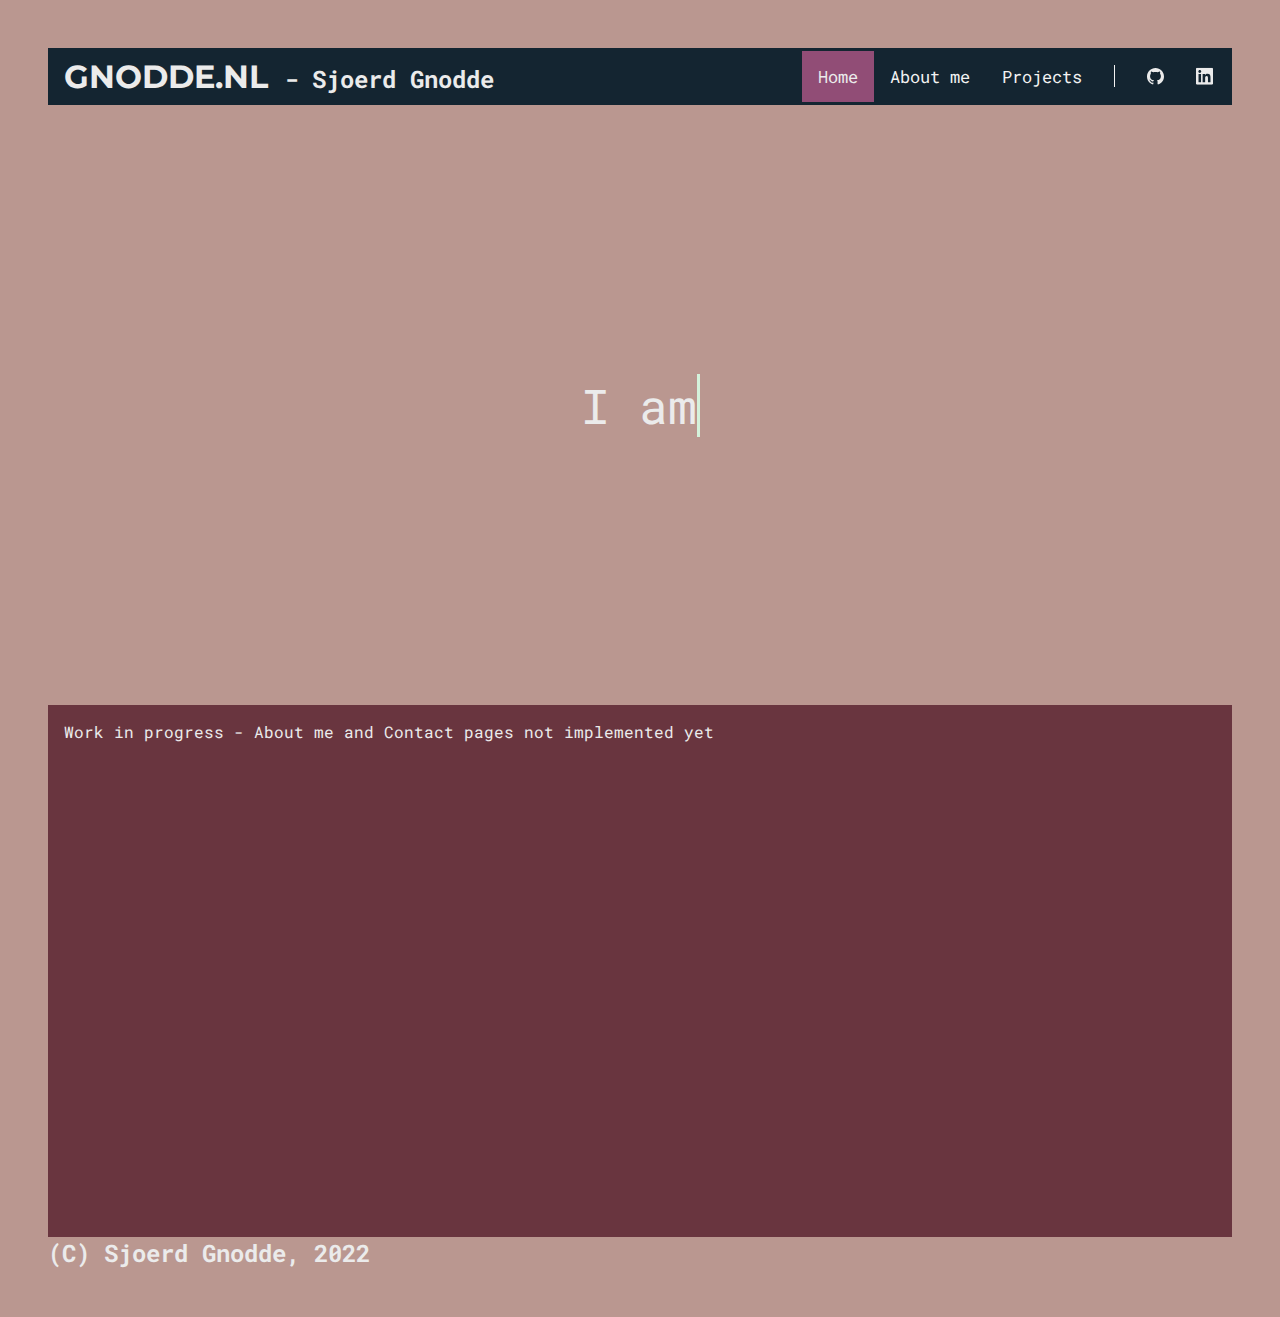
==== public_html/index.html @ 0d08ef64 "typewriter and icons in chrome and edge" ====
<!DOCTYPE html>
<html>

<head>
    <title>GNODDE.NL - Sjoerd Gnodde</title>
    <meta charset="UTF-8">

    <meta name="keywords" content="Gnodde, Sjoerd, data scientist, hydrologist, Python">
    <meta name="author" content="Sjoerd Gnodde">
    <meta name="viewport" content="width=device-width, initial-scale=1.0">
    <link rel="apple-touch-icon-precomposed" sizes="57x57" href="img/apple-touch-icon-57x57.png" />
    <link rel="apple-touch-icon-precomposed" sizes="114x114" href="img/apple-touch-icon-114x114.png" />
    <link rel="apple-touch-icon-precomposed" sizes="72x72" href="img/apple-touch-icon-72x72.png" />
    <link rel="apple-touch-icon-precomposed" sizes="144x144" href="img/apple-touch-icon-144x144.png" />
    <link rel="apple-touch-icon-precomposed" sizes="60x60" href="img/apple-touch-icon-60x60.png" />
    <link rel="apple-touch-icon-precomposed" sizes="120x120" href="img/apple-touch-icon-120x120.png" />
    <link rel="apple-touch-icon-precomposed" sizes="76x76" href="img/apple-touch-icon-76x76.png" />
    <link rel="apple-touch-icon-precomposed" sizes="152x152" href="img/apple-touch-icon-152x152.png" />
    <link rel="icon" type="image/png" href="img/img/favicon-196x196.png" sizes="196x196" />
    <link rel="icon" type="image/png" href="img/favicon-96x96.png" sizes="96x96" />
    <link rel="icon" type="image/png" href="img/favicon-32x32.png" sizes="32x32" />
    <link rel="icon" type="image/png" href="img/favicon-16x16.png" sizes="16x16" />
    <link rel="icon" type="image/png" href="img/favicon-128.png" sizes="128x128" />
    <meta name="application-name" content="&nbsp;" />
    <meta name="msapplication-TileColor" content="#FFFFFF" />
    <meta name="msapplication-TileImage" content="img/mstile-144x144.png" />
    <meta name="msapplication-square70x70logo" content="img/mstile-70x70.png" />
    <meta name="msapplication-square150x150logo" content="img/mstile-150x150.png" />
    <meta name="msapplication-wide310x150logo" content="img/mstile-310x150.png" />
    <meta name="msapplication-square310x310logo" content="img/mstile-310x310.png" />

    <link rel="stylesheet" href="css/base.css?v=1.2">
    <link rel="stylesheet" href="css/slowlyshow.css?v=1.2">
    <script src="https://cdnjs.cloudflare.com/ajax/libs/jquery/3.3.1/jquery.min.js"></script>
</head>

<body onload="replaceText()">



    <div class="topnav">
        <h1>GNODDE.NL</h1>
        <h2>- Sjoerd Gnodde</h2>
        <a class="icon" href="https://www.linkedin.com/in/sjoerdgnodde/"><svg id="icon2svg" role="img"
                viewBox="0 0 24 24" xmlns="http://www.w3.org/2000/svg"  xlink:href="data:image/png;base64" height="100%" width="100%" >
                <title>LinkedIn</title>
                <path
                    d="M20.447 20.452h-3.554v-5.569c0-1.328-.027-3.037-1.852-3.037-1.853 0-2.136 1.445-2.136 2.939v5.667H9.351V9h3.414v1.561h.046c.477-.9 1.637-1.85 3.37-1.85 3.601 0 4.267 2.37 4.267 5.455v6.286zM5.337 7.433c-1.144 0-2.063-.926-2.063-2.065 0-1.138.92-2.063 2.063-2.063 1.14 0 2.064.925 2.064 2.063 0 1.139-.925 2.065-2.064 2.065zm1.782 13.019H3.555V9h3.564v11.452zM22.225 0H1.771C.792 0 0 .774 0 1.729v20.542C0 23.227.792 24 1.771 24h20.451C23.2 24 24 23.227 24 22.271V1.729C24 .774 23.2 0 22.222 0h.003z" />
            </svg></a>
        <a class="icon" href="https://github.com/SjoerdGn"><svg id="icon1svg" role="img" viewBox="0 0 24 24"
                xmlns="http://www.w3.org/2000/svg" xlink:href="data:image/png;base64" height="100%" width="100%" >
                <title>GitHub</title>
                <path
                    d="M12 .297c-6.63 0-12 5.373-12 12 0 5.303 3.438 9.8 8.205 11.385.6.113.82-.258.82-.577 0-.285-.01-1.04-.015-2.04-3.338.724-4.042-1.61-4.042-1.61C4.422 18.07 3.633 17.7 3.633 17.7c-1.087-.744.084-.729.084-.729 1.205.084 1.838 1.236 1.838 1.236 1.07 1.835 2.809 1.305 3.495.998.108-.776.417-1.305.76-1.605-2.665-.3-5.466-1.332-5.466-5.93 0-1.31.465-2.38 1.235-3.22-.135-.303-.54-1.523.105-3.176 0 0 1.005-.322 3.3 1.23.96-.267 1.98-.399 3-.405 1.02.006 2.04.138 3 .405 2.28-1.552 3.285-1.23 3.285-1.23.645 1.653.24 2.873.12 3.176.765.84 1.23 1.91 1.23 3.22 0 4.61-2.805 5.625-5.475 5.92.42.36.81 1.096.81 2.22 0 1.606-.015 2.896-.015 3.286 0 .315.21.69.825.57C20.565 22.092 24 17.592 24 12.297c0-6.627-5.373-12-12-12" />
            </svg></a>
        <a class="unclickable">
            <div class="vl"></div>
        </a>
        <a href="projects.html">Projects</a>
        <a href="about-me.html">About me</a>
        <a class="active" href="index.html">Home</a>
    </div>

    <div class="openPage">

        <a href="" class="typewriter" data-period="2000"
            data-type='[ "I am Sjoerd Gnodde.", "I am a data scientist.", "I am a hydrologist.", "I am a cyclist.", "I am a hobby developer." ]'>
            <span class="wrap"></span>
        </a>
    </div>




    <div id='section1'>
        <p>
            Work in progress - About me and Contact pages not implemented yet
        </p>

    </div>

    <div>
        <h2>(C) Sjoerd Gnodde, 2022</h2>
    </div>
</body>
<script src="scripts/slowlyshow.js"></script>

</html>
---- public_html/css/base.css ----
/*@import url('https://fonts.googleapis.com/css2?family=Roboto+Mono:wght@100&display=swap');
*/

@import url('https://fonts.googleapis.com/css2?family=Montserrat:wght@800&family=Roboto+Mono:wght@100&display=swap');

/* base styles */

* {
    margin: 0;
    font-family: "Roboto Mono";
    color: rgb(235, 235, 235);
    overflow-x: hidden;
    /*background-color: rgb(233, 233, 233);*/
}

/* 22223b-4a4e69-9a8c98-c9ada7-f2e9e4 */
:root {
    --c1: #d4f2db;
    --c2: #cef7a0;
    --c3: #ba9790;
    --c4: #914d76;
    --c5: #69353f;
    --c6: #142531;
}


/*
:root {
    --c1: #C6878F;
    --c2: #B79D94;
    --c3: #969696;
    --c4: #67697C;
    --c5: #253D5B;
  }
*/

body {
    /*background-image: url('../img/mountain_1.png');*/
    background-color: var(--c3);
    background-size: 100%;
    padding: 3em;
    /*
    background-repeat: no-repeat;
    background-attachment: fixed;
    background-position: center;
    */
}





h1 {
    font-family: 'Montserrat', sans-serif;
    color: rgb(235, 235, 235);
    margin-bottom: .5em;
    margin-top: .5em;
}

h3 {
    margin-bottom: 0.5em;
}

.center-screen {
    display: flex;
    align-items: center;
    text-align: center;
    min-height: 100vh;
}

p::after {
    content: "\a";
    white-space: pre;
}

/*
.navbar {
    padding: 20px;
    display: flex;
    align-items: center;
    max-width: 600px;
    margin-right: auto;
    margin-left: auto;
    border-bottom: 2px solid rgb(235, 235, 235);
}

img {
    padding: 20px 20px 20px 0px;
    margin: auto;
}
*/
img {
    padding: 0;
    box-shadow: 5px 5px var(--c5);
}






.footer {
    padding: 20px;
    display: flex;
    align-items: center;
    max-width: 600px;
    margin: 0 auto;
    border-bottom: 2px solid rgb(235, 235, 235);
}

.footer .links {
    margin-left: auto;
}

.footer a {
    margin-left: 16px;
    text-decoration: none;
    padding: 6px;
}


/* NAVBAR */


/* Add a black background color to the top navigation */

.topnav {
    background-color: var(--c6);
    overflow: hidden;
    padding: .2em .2em .2em .5em;
    margin-left: auto;
    margin-right: auto;
}


/* Style the links inside the navigation bar */

.topnav a {
    float: right;
    color: #f2f2f2;
    text-align: center;
    padding: 14px 16px;
    text-decoration: none;
    font-size: 17px;
}

.topnav h1 {
    float: left;
    margin-bottom: auto;
    margin-top: auto;
    text-align: center;
    padding-top: 6px;
    padding-bottom: 5px;
    padding-left: 8px;
    padding-right: 8px;
}

.topnav h2 {
    float: left;
    margin-bottom: auto;
    margin-top: auto;
    text-align: center;
    padding-top: 12px;
    padding-left: 8px;
    padding-right: 8px;
}


.topnav svg {
    max-height: 1em;
    fill:rgb(235, 235, 235);
    transform: translate(0%, 10%);
}


.vl {
    border-left: 1px solid #f2f2f2;
    height: 1.3em;
  }


/* Change the color of links on hover */

.topnav a:hover:not(.unclickable) {
    background-color: var(--c1);
    color: var(--c6);
    fill: var(--c6);
}

.topnav a:hover svg {
    fill:var(--c6);
}

/* Add a color to the active/current link */

.topnav a.active {
    background-color: var(--c4);
    color: rgb(235, 235, 235);
}

#topnav2 {
    max-width: 90%;
}
/*
position: relative;
    display: flex;
    flex-direction: column;
    align-items: center;
    min-height: 400px;
    padding-top: 5em;
    padding-right: 18%;
    padding-left: 18%;
    max-width: 50%;
    min-width: 420px;
    left: 50%;
    right: 50%;
    transform: translate(-50%, -0%);
*/

#maxwidth600 {
    max-width: calc(42% + 100px);
    margin-left: auto;
    margin-right: auto;
    margin-bottom: 1.5em;
    min-width: calc(400px)
}

/* OLD NAVBAR */

.navbar h1 {
    font-family: 'Montserrat', sans-serif;
    color: #3f3f3f;
}

.navbar .links {
    margin-left: auto;
}

.navbar a {
    margin-left: 16px;
    text-decoration: none;
    padding: 6px;
}

.navbar a:hover {
    color: rgb(0, 0, 155);
    text-decoration: underline;
}

.footer a:hover {
    color: rgb(0, 0, 155);
    text-decoration: underline;
}

.content {
    max-width: 600px;
    margin: 40px auto;
    padding: 20px;
}

.code {
    color: rgb(190, 190, 190);
    background-color: rgb(0, 0, 0);
    border: 1px solid #999;
    display: block;
    padding: 20px;
}

#section1 {
    background-color: var(--c5);
    padding: 1em;
    min-height: 500px;
}

section {
    position: relative;
    display: flex;
    flex-direction: column;
    align-items: center;
    min-height: 400px;
    padding-top: 5em;
    
    width: calc(42% + 100px);
    left: 50%;
    right: 50%;
    transform: translate(-50%, -0%);
    padding-right: calc(24% - 50px);
    padding-left: calc(24% - 50px);
    min-width: calc(400px)

}


section p {
    text-align: justify;
    text-justify: inter-word;
    margin-bottom: .8em;
    margin-top: .8em;
}

.centered_header {
    text-align: center;
}



.blue {
    background: var(--c2);
}

.blue h1 {
    color: var(--c5);
}

.blue p {
    color: var(--c5);
}

.blue a {
    color: var(--c5);
}

.red {
    background: var(--c4);
}

.pink {
    background: var(--c1);
    overflow: hidden;
    color: var(--c5)
}

.pink h1 {
    color: var(--c5);
}

.pink p {
    color: var(--c5);
}


.pink a {
    color: var(--c5);
}

.dark {
    background: var(--c3);
}

.wave1 {
    position: absolute;
    top: 0;
    left: 0;
    width: 100%;
    overflow: hidden;
    line-height: 0;
}

.wave1 svg {
    position: relative;
    display: block;
    width: calc(161% + 1.3px);
    height: 132px;
}

#wavered .shape-fill {
    fill: var(--c4);
}

#wavedark .shape-fill {
    fill: var(--c3);
}

#wavepink .shape-fill {
    fill: var(--c1);
}

#waveblue .shape-fill {
    fill: var(--c2);
}

section img.proj_img {
    width: 100%;
    max-width: 500px;
    margin-left: auto;
    margin-right: auto;
}

#gausscop {
    cursor: pointer;
}
---- public_html/css/slowlyshow.css ----
/* #slowlyShow {
    color: rgb(235, 235, 235);
    /*font-family: "Courier"; 
    font-size: 3.5em;
    margin: 10px 0 0 16px;
    white-space: nowrap;
    overflow: hidden;
    width: 30em;
    animation: type 6s steps(60, end);
}
*/
html {
    height: 100%;
}

.typewriter {
    
    text-decoration: none;
}

.openPage a {
    font-size: 3em;
}

.openPage {
    margin: 0;
    position: relative;
    background-image: url('../img/mountain_1.png');
    height: 100%;
    max-height: 1300px;
    opacity: 1;
    z-index: -1;
    min-height: 600px;
    text-align: center;
    display: flex;
    justify-content: center;
    align-content: center;
    flex-direction: column;
    flex-grow: 1;
    padding-left: 10%;
    padding-right: 10%;
    width: auto;
}
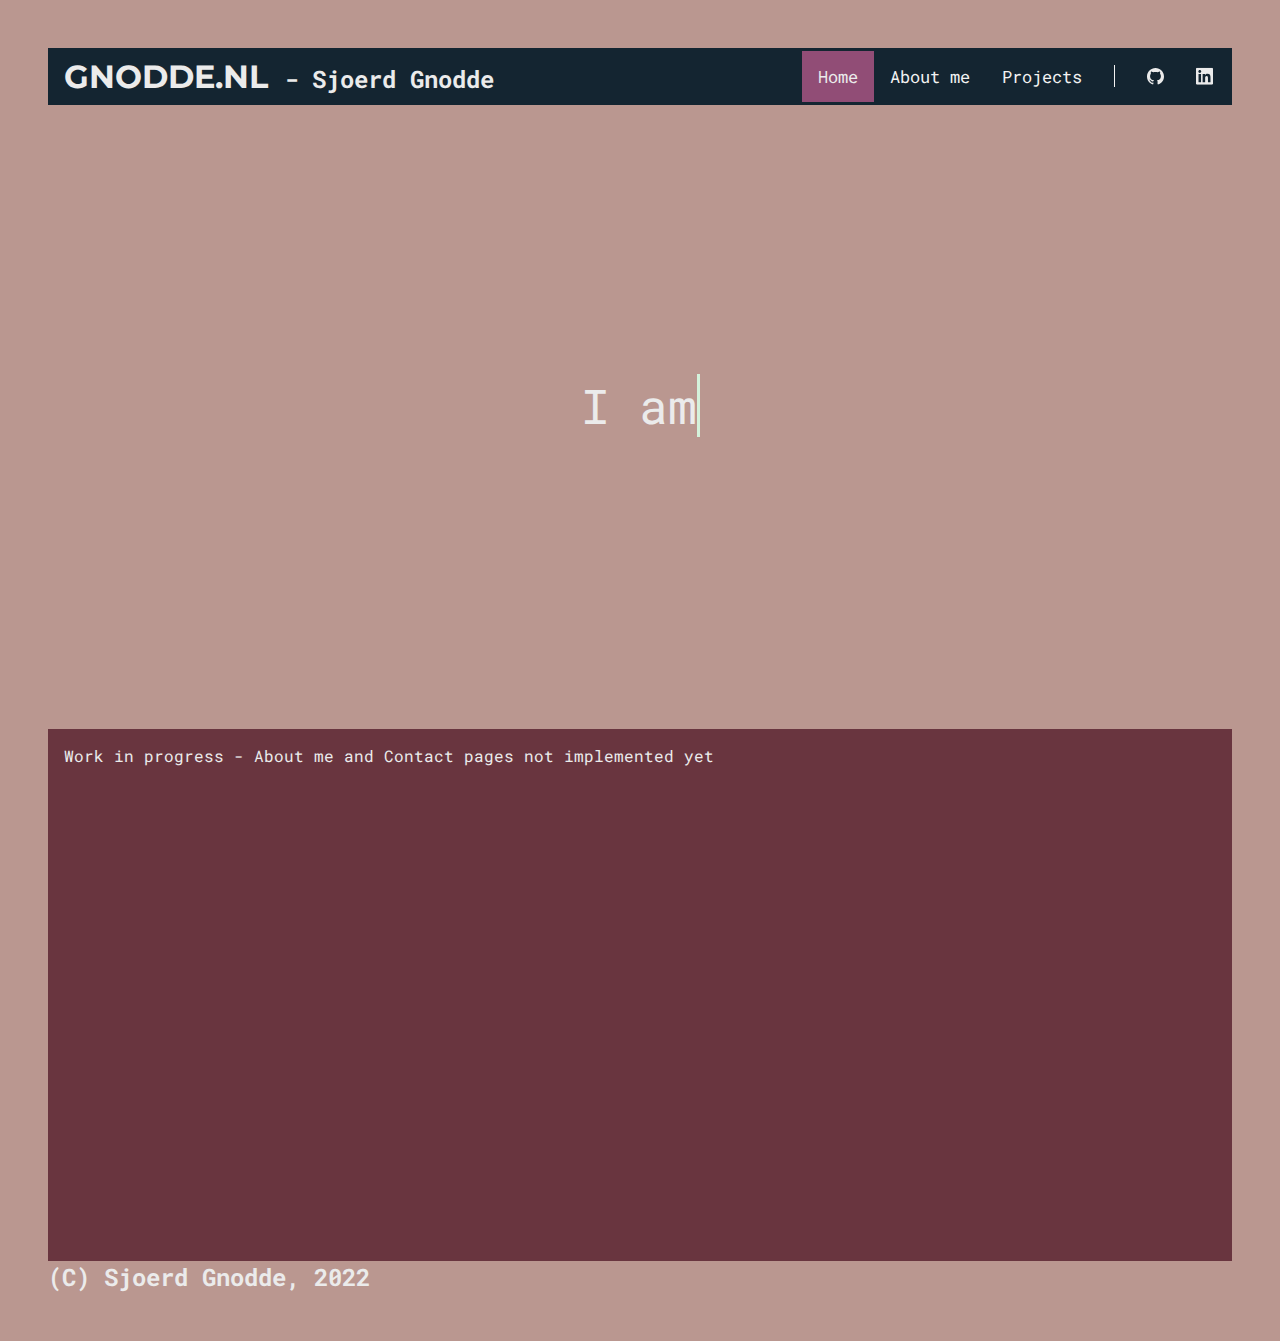
==== commit 4a8070e9: "slowly fold menu away" ====
--- a/public_html/index.html
+++ b/public_html/index.html
@@ -41,6 +41,7 @@
     <div class="topnav">
         <h1>GNODDE.NL</h1>
         <h2>- Sjoerd Gnodde</h2>
+        <div class="menuRight">
         <a class="icon" href="https://www.linkedin.com/in/sjoerdgnodde/"><svg id="icon2svg" role="img"
                 viewBox="0 0 24 24" xmlns="http://www.w3.org/2000/svg"  xlink:href="data:image/png;base64" height="100%" width="100%" >
                 <title>LinkedIn</title>
@@ -59,6 +60,7 @@
         <a href="projects.html">Projects</a>
         <a href="about-me.html">About me</a>
         <a class="active" href="index.html">Home</a>
+    </div>
     </div>
 
     <div class="openPage">
--- a/public_html/css/base.css
+++ b/public_html/css/base.css
@@ -132,6 +132,17 @@
     margin-right: auto;
 }
 
+@media screen and (max-width: 1100px) {
+    .topnav h2 {
+        display:none;
+    }
+}
+
+@media screen and (max-width: 800px) {
+    .menuRight {
+        display:none;
+    }
+}
 
 /* Style the links inside the navigation bar */
 
--- a/public_html/css/slowlyshow.css
+++ b/public_html/css/slowlyshow.css
@@ -9,9 +9,7 @@
     animation: type 6s steps(60, end);
 }
 */
-html {
-    height: 100%;
-}
+
 
 .typewriter {
     
@@ -25,8 +23,13 @@
 .openPage {
     margin: 0;
     position: relative;
+    
     background-image: url('../img/mountain_1.png');
+    
+    background-repeat: no-repeat;
+    background-size: cover;
     height: 100%;
+    padding-bottom: 2%;
     max-height: 1300px;
     opacity: 1;
     z-index: -1;
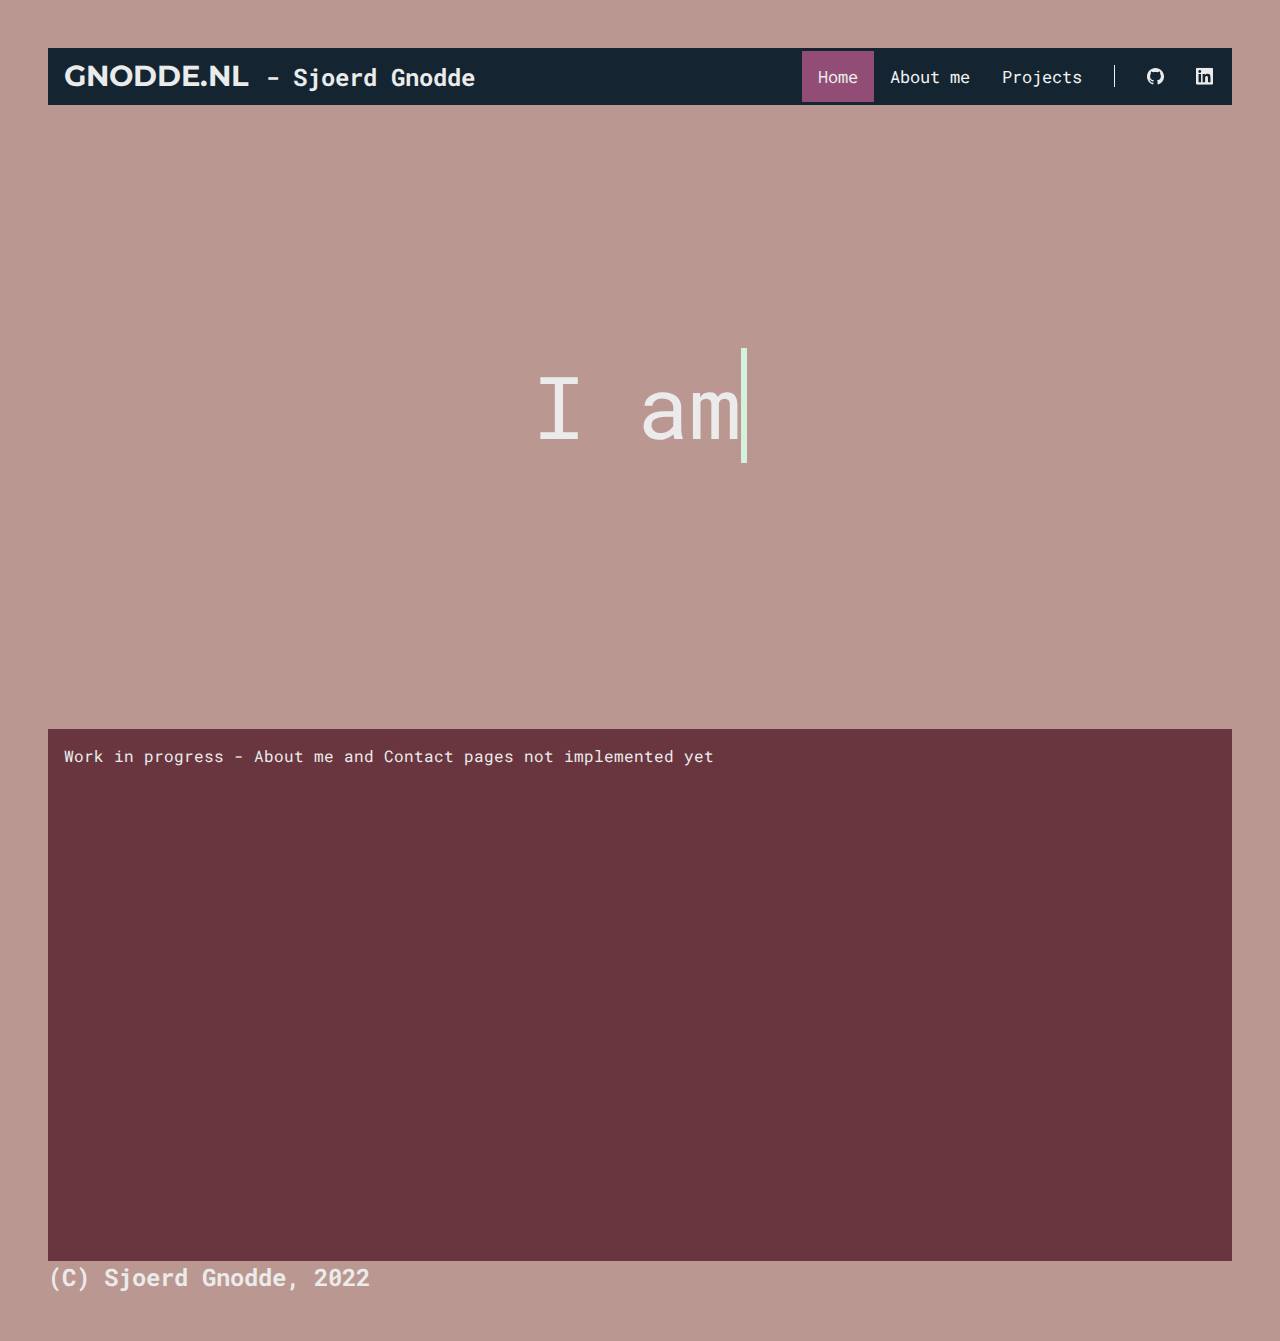
==== commit 6883701f: "width text homepage based on width page" ====
--- a/public_html/index.html
+++ b/public_html/index.html
@@ -29,8 +29,8 @@
     <meta name="msapplication-wide310x150logo" content="img/mstile-310x150.png" />
     <meta name="msapplication-square310x310logo" content="img/mstile-310x310.png" />
 
-    <link rel="stylesheet" href="css/base.css?v=1.2">
-    <link rel="stylesheet" href="css/slowlyshow.css?v=1.2">
+    <link rel="stylesheet" href="css/base.css?v=1.5">
+    <link rel="stylesheet" href="css/slowlyshow.css?v=1.5">
     <script src="https://cdnjs.cloudflare.com/ajax/libs/jquery/3.3.1/jquery.min.js"></script>
 </head>
 
@@ -61,6 +61,35 @@
         <a href="about-me.html">About me</a>
         <a class="active" href="index.html">Home</a>
     </div>
+
+    <div class="mobileMenu" onclick="mmPlay(this)">
+        <div class="bar1"></div>
+        <div class="bar2"></div>
+        <div class="bar3"></div>
+      </div>
+      
+    </div>
+    <div id="mobileMenuOut" >
+        <a class="icon" href="https://www.linkedin.com/in/sjoerdgnodde/"><svg id="icon2svg" role="img"
+            viewBox="0 0 24 24" xmlns="http://www.w3.org/2000/svg"  xlink:href="data:image/png;base64" height="100%" width="100%" >
+            <title>LinkedIn</title>
+            <path
+                d="M20.447 20.452h-3.554v-5.569c0-1.328-.027-3.037-1.852-3.037-1.853 0-2.136 1.445-2.136 2.939v5.667H9.351V9h3.414v1.561h.046c.477-.9 1.637-1.85 3.37-1.85 3.601 0 4.267 2.37 4.267 5.455v6.286zM5.337 7.433c-1.144 0-2.063-.926-2.063-2.065 0-1.138.92-2.063 2.063-2.063 1.14 0 2.064.925 2.064 2.063 0 1.139-.925 2.065-2.064 2.065zm1.782 13.019H3.555V9h3.564v11.452zM22.225 0H1.771C.792 0 0 .774 0 1.729v20.542C0 23.227.792 24 1.771 24h20.451C23.2 24 24 23.227 24 22.271V1.729C24 .774 23.2 0 22.222 0h.003z" />
+        </svg></a>
+    <a class="icon" href="https://github.com/SjoerdGn"><svg id="icon1svg" role="img" viewBox="0 0 24 24"
+            xmlns="http://www.w3.org/2000/svg" xlink:href="data:image/png;base64" height="100%" width="100%" >
+            <title>GitHub</title>
+            <path
+                d="M12 .297c-6.63 0-12 5.373-12 12 0 5.303 3.438 9.8 8.205 11.385.6.113.82-.258.82-.577 0-.285-.01-1.04-.015-2.04-3.338.724-4.042-1.61-4.042-1.61C4.422 18.07 3.633 17.7 3.633 17.7c-1.087-.744.084-.729.084-.729 1.205.084 1.838 1.236 1.838 1.236 1.07 1.835 2.809 1.305 3.495.998.108-.776.417-1.305.76-1.605-2.665-.3-5.466-1.332-5.466-5.93 0-1.31.465-2.38 1.235-3.22-.135-.303-.54-1.523.105-3.176 0 0 1.005-.322 3.3 1.23.96-.267 1.98-.399 3-.405 1.02.006 2.04.138 3 .405 2.28-1.552 3.285-1.23 3.285-1.23.645 1.653.24 2.873.12 3.176.765.84 1.23 1.91 1.23 3.22 0 4.61-2.805 5.625-5.475 5.92.42.36.81 1.096.81 2.22 0 1.606-.015 2.896-.015 3.286 0 .315.21.69.825.57C20.565 22.092 24 17.592 24 12.297c0-6.627-5.373-12-12-12" />
+        </svg></a>
+        <a class="unclickable">
+            <div class="vl"></div>
+        </a>
+    <a href="projects.html">Projects</a>
+    <br/>
+    <br/>
+    <a href="about-me.html">About me</a>
+    <a class="active" href="index.html">Home</a>
     </div>
 
     <div class="openPage">
@@ -86,5 +115,5 @@
     </div>
 </body>
 <script src="scripts/slowlyshow.js"></script>
-
+<script src="scripts/main.js"></script>
 </html>--- a/public_html/css/base.css
+++ b/public_html/css/base.css
@@ -55,6 +55,7 @@
     color: rgb(235, 235, 235);
     margin-bottom: .5em;
     margin-top: .5em;
+    font-size: 1.8em;
 }
 
 h3 {
@@ -113,7 +114,7 @@
 }
 
 .footer a {
-    margin-left: 16px;
+    margin-left: 0px;
     text-decoration: none;
     padding: 6px;
 }
@@ -134,17 +135,58 @@
 
 @media screen and (max-width: 1100px) {
     .topnav h2 {
-        display:none;
+        display: none;
     }
 }
 
-@media screen and (max-width: 800px) {
+@media screen and (max-width: 870px) {
     .menuRight {
-        display:none;
+        display: none;
     }
 }
 
+
+
+.topnav .mobileMenu {
+    float: right;
+    text-align: center;
+    padding: 14px 16px;
+}
+
 /* Style the links inside the navigation bar */
+
+.mobileMenu {
+    display: inline-block;
+    cursor: pointer;
+}
+
+.bar1, .bar2, .bar3 {
+    width: 25px;
+    height: 3px;
+    background-color: #f2f2f2;
+    margin: 4px 0;
+    transition: 0.4s;
+}
+
+.change .bar1 {
+    -webkit-transform: rotate(-45deg) translate(-5px, 5px);
+    transform: rotate(-45deg) translate(-5px, 5px);
+}
+
+.change .bar2 {
+    opacity: 0;
+}
+
+.change .bar3 {
+    -webkit-transform: rotate(45deg) translate(-5px, -5px);
+    transform: rotate(45deg) translate(-5px, -5px);
+}
+
+@media screen and (min-width: 870px) {
+    .mobileMenu {
+        display: none;
+    }
+}
 
 .topnav a {
     float: right;
@@ -160,7 +202,7 @@
     margin-bottom: auto;
     margin-top: auto;
     text-align: center;
-    padding-top: 6px;
+    padding-top: 7px;
     padding-bottom: 5px;
     padding-left: 8px;
     padding-right: 8px;
@@ -171,7 +213,7 @@
     margin-bottom: auto;
     margin-top: auto;
     text-align: center;
-    padding-top: 12px;
+    padding-top: 10px;
     padding-left: 8px;
     padding-right: 8px;
 }
@@ -179,7 +221,7 @@
 
 .topnav svg {
     max-height: 1em;
-    fill:rgb(235, 235, 235);
+    fill: rgb(235, 235, 235);
     transform: translate(0%, 10%);
 }
 
@@ -187,7 +229,7 @@
 .vl {
     border-left: 1px solid #f2f2f2;
     height: 1.3em;
-  }
+}
 
 
 /* Change the color of links on hover */
@@ -199,7 +241,7 @@
 }
 
 .topnav a:hover svg {
-    fill:var(--c6);
+    fill: var(--c6);
 }
 
 /* Add a color to the active/current link */
@@ -209,64 +251,85 @@
     color: rgb(235, 235, 235);
 }
 
+
+
+
+#mobileMenuOut a {
+    background-color: rgba(20, 37, 49, 0.5);
+    float: right;
+    color: #f2f2f2;
+    text-align: center;
+    padding: 14px 16px;
+    text-decoration: none;
+    font-size: 17px;
+}
+
+
+
+
+#mobileMenuOut svg {
+    max-height: 1em;
+    fill: rgb(235, 235, 235);
+    transform: translate(0%, 10%);
+}
+
+
+
+/* Change the color of links on hover */
+
+#mobileMenuOut a:hover:not(.unclickable) {
+    background-color: var(--c1);
+    color: var(--c6);
+    fill: var(--c6);
+}
+
+#mobileMenuOut a:hover svg {
+    fill: var(--c6);
+}
+
+/* Add a color to the active/current link */
+
+#mobileMenuOut a.active {
+    background-color: var(--c4);
+    color: rgb(235, 235, 235);
+}
+
+#mobileMenuOut {
+    position: absolute;
+    z-index: 1;
+    right: 48px;
+
+}
+
+
 #topnav2 {
-    max-width: 90%;
-}
-/*
-position: relative;
-    display: flex;
-    flex-direction: column;
-    align-items: center;
-    min-height: 400px;
-    padding-top: 5em;
-    padding-right: 18%;
-    padding-left: 18%;
-    max-width: 50%;
-    min-width: 420px;
-    left: 50%;
-    right: 50%;
-    transform: translate(-50%, -0%);
-*/
+    width: calc(95% + 20px);
+    margin-left: auto;
+    margin-right: auto;
+}
+
+
+#mobileMenuOut {
+    display: none;
+}
+
+
+
 
 #maxwidth600 {
-    max-width: calc(42% + 100px);
     margin-left: auto;
     margin-right: auto;
     margin-bottom: 1.5em;
-    min-width: calc(400px)
+    width: calc(42% + 100px);
+    padding-right: max(calc(24% - 50px),2px);
+    padding-left: max(calc(24% - 50px),2px);
+    min-width: 250px
 }
 
 /* OLD NAVBAR */
 
-.navbar h1 {
-    font-family: 'Montserrat', sans-serif;
-    color: #3f3f3f;
-}
-
-.navbar .links {
-    margin-left: auto;
-}
-
-.navbar a {
-    margin-left: 16px;
-    text-decoration: none;
-    padding: 6px;
-}
-
-.navbar a:hover {
-    color: rgb(0, 0, 155);
-    text-decoration: underline;
-}
-
-.footer a:hover {
-    color: rgb(0, 0, 155);
-    text-decoration: underline;
-}
-
-.content {
-    max-width: 600px;
-    margin: 40px auto;
-    padding: 20px;
+.openPage {
+    font-size: calc(1.8vw + 6px);
 }
 
 .code {
@@ -288,17 +351,15 @@
     display: flex;
     flex-direction: column;
     align-items: center;
-    min-height: 400px;
     padding-top: 5em;
-    
-    width: calc(42% + 100px);
+
+    width: calc(42% + 200px);
     left: 50%;
     right: 50%;
     transform: translate(-50%, -0%);
-    padding-right: calc(24% - 50px);
-    padding-left: calc(24% - 50px);
-    min-width: calc(400px)
-
+    padding-right: max(calc(24% - 50px),2px);
+    padding-left: max(calc(24% - 50px),2px);
+    /*min-width: 300px;*/
 }
 
 
@@ -399,4 +460,10 @@
 
 #gausscop {
     cursor: pointer;
+}
+
+
+#mobileMenuOut {
+    margin-left: auto;
+    margin-right: 0;
 }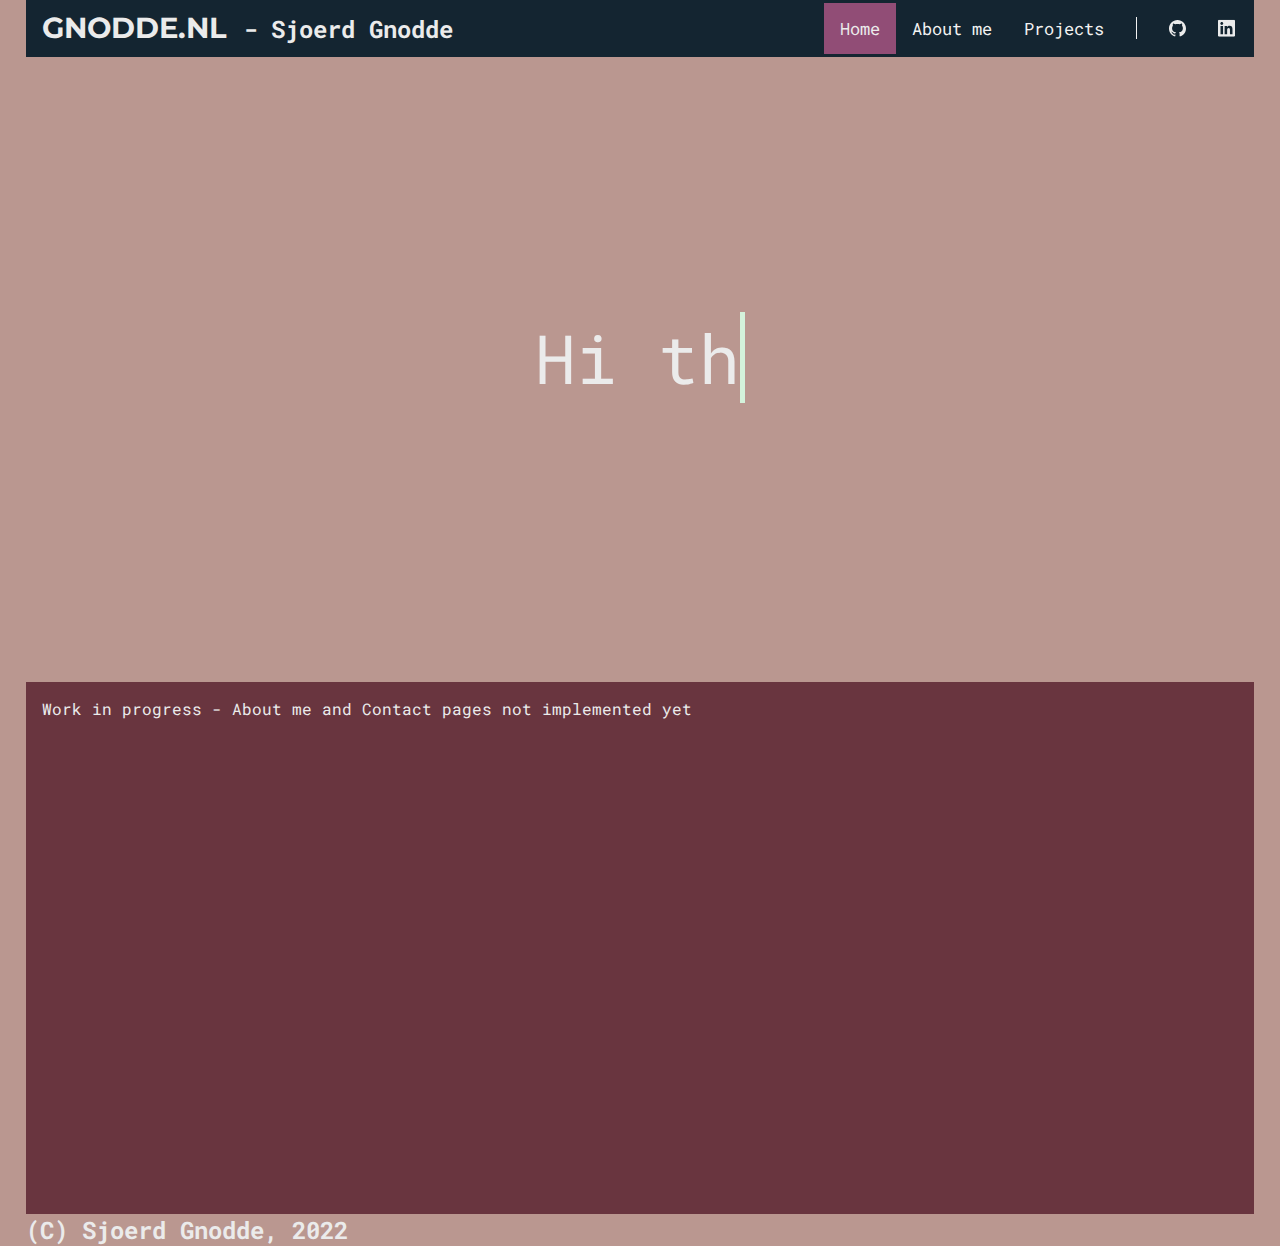
==== commit 55ca330f: "working a bit on the padding and font size" ====
--- a/public_html/index.html
+++ b/public_html/index.html
@@ -95,7 +95,7 @@
     <div class="openPage">
 
         <a href="" class="typewriter" data-period="2000"
-            data-type='[ "I am Sjoerd Gnodde.", "I am a data scientist.", "I am a hydrologist.", "I am a cyclist.", "I am a hobby developer." ]'>
+            data-type='[ "Hi there!    I am Sjoerd Gnodde.", "I am a data scientist.", "I am a hydrologist.", "I am a cyclist.", "I am a hobby developer." ]'>
             <span class="wrap"></span>
         </a>
     </div>
--- a/public_html/css/base.css
+++ b/public_html/css/base.css
@@ -38,7 +38,7 @@
     /*background-image: url('../img/mountain_1.png');*/
     background-color: var(--c3);
     background-size: 100%;
-    padding: 3em;
+    padding: 0 2% 0 2%;
     /*
     background-repeat: no-repeat;
     background-attachment: fixed;
@@ -329,7 +329,7 @@
 /* OLD NAVBAR */
 
 .openPage {
-    font-size: calc(1.8vw + 6px);
+    font-size: calc(1vw + 10px);
 }
 
 .code {
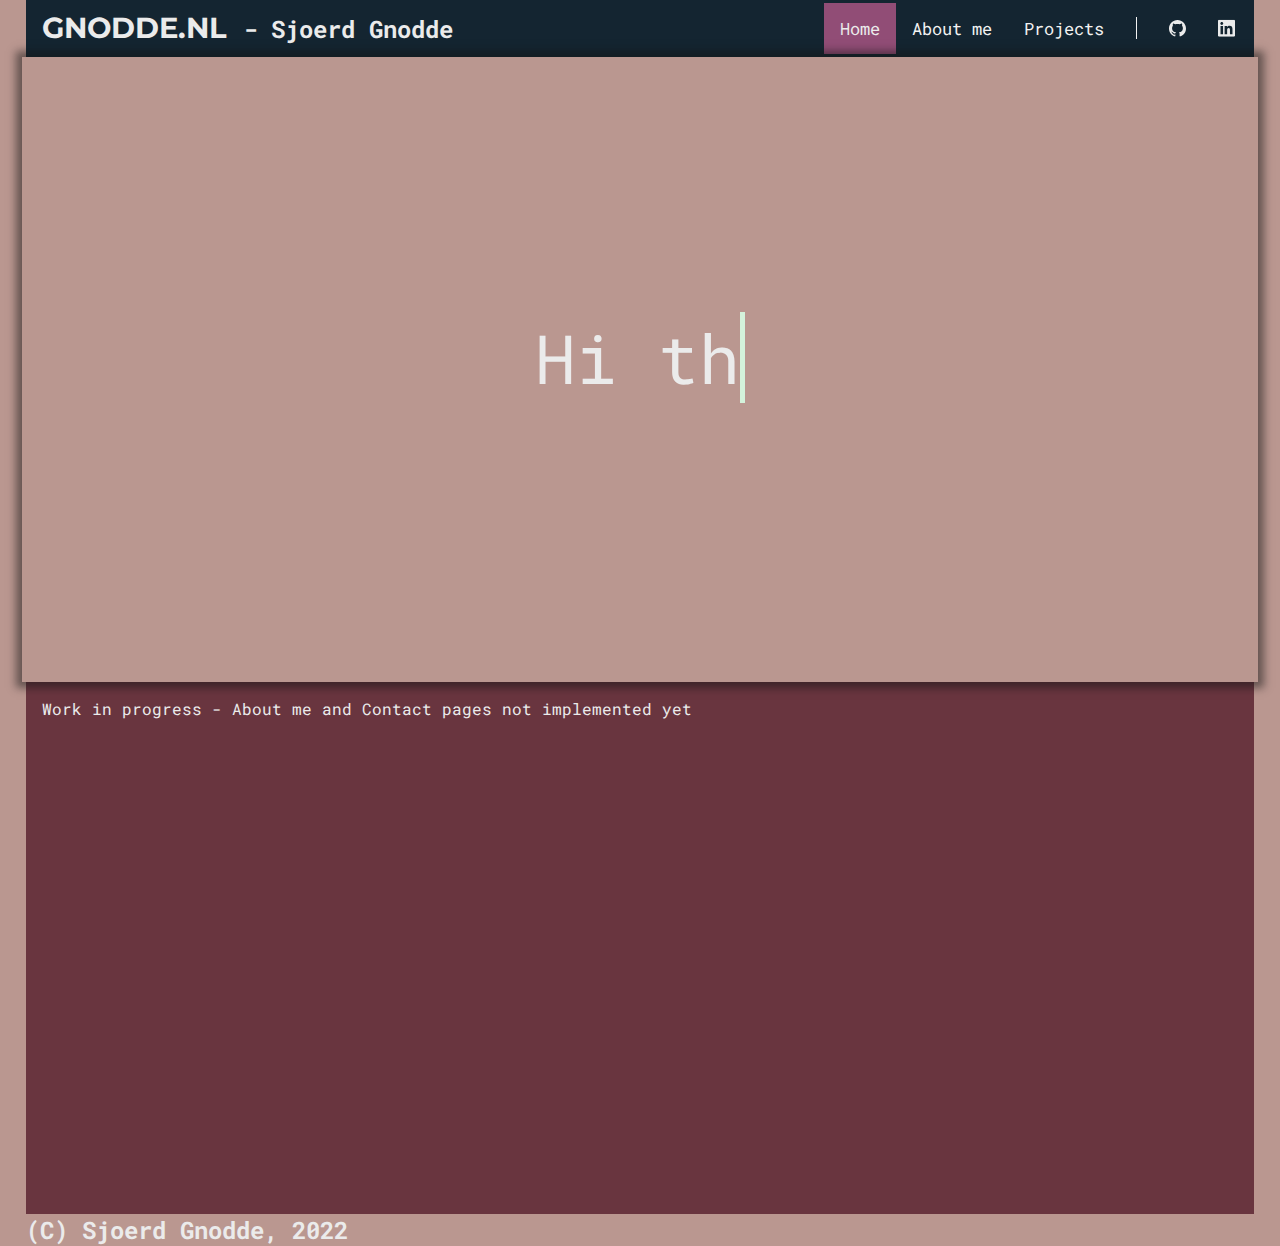
==== commit f2a9673b: "gnodde.nl klikbaar" ====
--- a/public_html/index.html
+++ b/public_html/index.html
@@ -39,7 +39,7 @@
 
 
     <div class="topnav">
-        <h1>GNODDE.NL</h1>
+        <a href="index.html" class="title"><h1>GNODDE.NL</h1></a>
         <h2>- Sjoerd Gnodde</h2>
         <div class="menuRight">
         <a class="icon" href="https://www.linkedin.com/in/sjoerdgnodde/"><svg id="icon2svg" role="img"
--- a/public_html/css/base.css
+++ b/public_html/css/base.css
@@ -90,9 +90,14 @@
     margin: auto;
 }
 */
-img {
+
+
+.proj_img {
     padding: 0;
     box-shadow: 5px 5px var(--c5);
+    margin-left: auto;
+    margin-right: auto;
+    display: block;
 }
 
 
@@ -188,7 +193,9 @@
     }
 }
 
-.topnav a {
+
+
+.topnav a:not(.title) {
     float: right;
     color: #f2f2f2;
     text-align: center;
@@ -197,7 +204,7 @@
     font-size: 17px;
 }
 
-.topnav h1 {
+.topnav a h1 {
     float: left;
     margin-bottom: auto;
     margin-top: auto;
@@ -208,6 +215,11 @@
     padding-right: 8px;
 }
 
+.topnav a h1:hover {
+    text-shadow: 5px 5px var(--c4);}
+
+
+
 .topnav h2 {
     float: left;
     margin-bottom: auto;
@@ -252,10 +264,8 @@
 }
 
 
-
-
 #mobileMenuOut a {
-    background-color: rgba(20, 37, 49, 0.5);
+    background-color: rgba(20, 37, 49, 0.9);
     float: right;
     color: #f2f2f2;
     text-align: center;
@@ -296,8 +306,8 @@
 
 #mobileMenuOut {
     position: absolute;
-    z-index: 1;
-    right: 48px;
+    z-index: 3;
+    right: 2%;
 
 }
 
@@ -332,13 +342,6 @@
     font-size: calc(1vw + 10px);
 }
 
-.code {
-    color: rgb(190, 190, 190);
-    background-color: rgb(0, 0, 0);
-    border: 1px solid #999;
-    display: block;
-    padding: 20px;
-}
 
 #section1 {
     background-color: var(--c5);
@@ -363,6 +366,7 @@
 }
 
 
+
 section p {
     text-align: justify;
     text-justify: inter-word;
@@ -370,6 +374,10 @@
     margin-top: .8em;
 }
 
+#hiddenProj1 {display: none;}
+
+
+
 .centered_header {
     text-align: center;
 }
@@ -380,17 +388,10 @@
     background: var(--c2);
 }
 
-.blue h1 {
+.blue h1, .blue p, .blue a, .blue .dots {
     color: var(--c5);
 }
 
-.blue p {
-    color: var(--c5);
-}
-
-.blue a {
-    color: var(--c5);
-}
 
 .red {
     background: var(--c4);
@@ -409,6 +410,7 @@
 .pink p {
     color: var(--c5);
 }
+
 
 
 .pink a {
@@ -458,6 +460,13 @@
     margin-right: auto;
 }
 
+section .hiddenProj img.proj_img {
+    width: 100%;
+    max-width: 500px;
+    margin-left: auto;
+    margin-right: auto;
+} 
+
 #gausscop {
     cursor: pointer;
 }
@@ -466,4 +475,16 @@
 #mobileMenuOut {
     margin-left: auto;
     margin-right: 0;
-}+}
+
+.readMoreButton {
+    background-color: var(--c6);
+    border: none;
+    color: rgb(235, 235, 235);
+    padding: .8em 1em;
+    text-align: center;
+    text-decoration: none;
+    display: inline-block;
+    font-size: 16px;
+    cursor: pointer;
+  }
--- a/public_html/css/slowlyshow.css
+++ b/public_html/css/slowlyshow.css
@@ -32,7 +32,7 @@
     padding-bottom: 2%;
     max-height: 1300px;
     opacity: 1;
-    z-index: -1;
+    z-index: 2;
     min-height: 600px;
     text-align: center;
     display: flex;
@@ -43,5 +43,8 @@
     padding-left: 10%;
     padding-right: 10%;
     width: auto;
+    box-shadow: 0px 0px 8px 6px rgba(20,20,20,0.5);
+    margin-left: -.3%;
+    margin-right: -.3%;
 }
 
